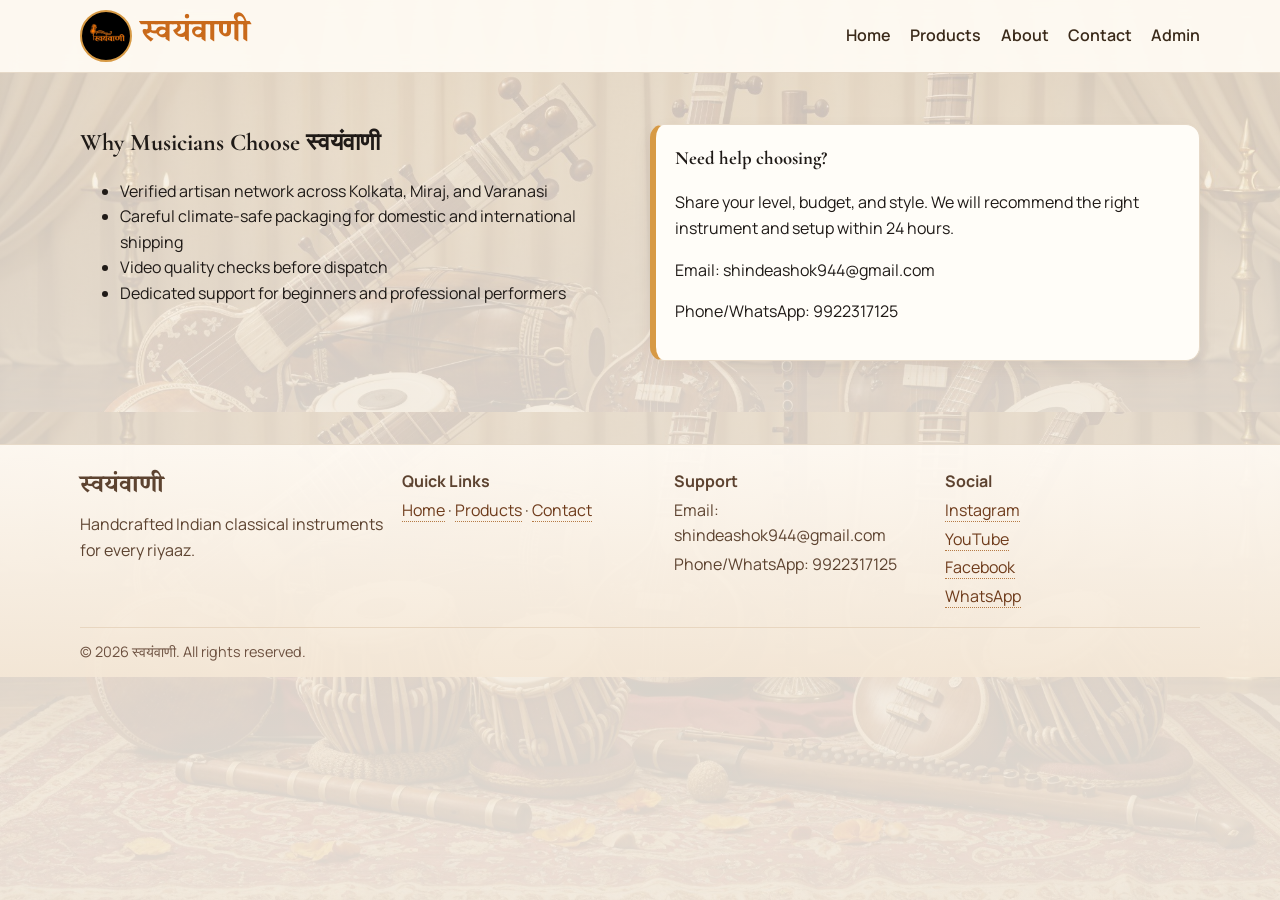
==== about.html @ a97df18e "feat: finalize swayamvani storefront, admin media, and product gallery" ====
<!DOCTYPE html>
<html lang="en">
  <head>
    <meta charset="UTF-8" />
    <meta name="viewport" content="width=device-width, initial-scale=1.0" />
    <title>About | स्वयंवाणी Instruments</title>
    <link rel="stylesheet" href="styles.css" />
  </head>
  <body>
    <header class="site-header">
      <div class="container nav-wrap">
        <a href="/" class="brand" aria-label="स्वयंवाणी Home">
          <img src="logo.jpeg" alt="स्वयंवाणी logo" class="brand-logo" onerror="this.style.display='none'" />
          <span class="brand-text">स्वयंवाणी</span>
        </a>
        <nav class="main-nav" aria-label="Main navigation">
          <a href="/">Home</a>
          <a href="/#products">Products</a>
          <a href="/about.html">About</a>
          <a href="/#contact">Contact</a>
          <a href="/admin">Admin</a>
        </nav>
      </div>
    </header>

    <main>
      <section class="about-section">
        <div class="container about-grid">
          <div>
            <h1>Why Musicians Choose स्वयंवाणी</h1>
            <ul>
              <li>Verified artisan network across Kolkata, Miraj, and Varanasi</li>
              <li>Careful climate-safe packaging for domestic and international shipping</li>
              <li>Video quality checks before dispatch</li>
              <li>Dedicated support for beginners and professional performers</li>
            </ul>
          </div>
          <div class="about-note">
            <h3>Need help choosing?</h3>
            <p>Share your level, budget, and style. We will recommend the right instrument and setup within 24 hours.</p>
            <p>Email: shindeashok944@gmail.com</p>
            <p>Phone/WhatsApp: 9922317125</p>
          </div>
        </div>
      </section>
    </main>

    <footer class="site-footer">
      <div class="container footer-grid">
        <div>
          <p class="footer-brand">स्वयंवाणी</p>
          <p class="footer-copy">Handcrafted Indian classical instruments for every riyaaz.</p>
        </div>
        <div>
          <p class="footer-title">Quick Links</p>
          <p><a href="/">Home</a> · <a href="/#products">Products</a> · <a href="/#contact">Contact</a></p>
        </div>
        <div>
          <p class="footer-title">Support</p>
          <p>Email: shindeashok944@gmail.com</p>
          <p>Phone/WhatsApp: 9922317125</p>
        </div>
        <div>
          <p class="footer-title">Social</p>
          <p><a href="https://instagram.com/swayamvani_instruments" target="_blank" rel="noopener noreferrer">Instagram</a></p>
          <p><a href="https://youtube.com/@swayamvani" target="_blank" rel="noopener noreferrer">YouTube</a></p>
          <p><a href="https://facebook.com/swayamvani" target="_blank" rel="noopener noreferrer">Facebook</a></p>
          <p><a href="https://wa.me/919922317125" target="_blank" rel="noopener noreferrer">WhatsApp</a></p>
        </div>
      </div>
      <div class="container footer-bottom">© 2026 स्वयंवाणी. All rights reserved.</div>
    </footer>
  </body>
</html>
---- styles.css ----
@import url("https://fonts.googleapis.com/css2?family=Manrope:wght@400;600;700&family=Cormorant+Garamond:wght@500;700&family=Noto+Serif+Devanagari:wght@600;700&display=swap");

:root {
  --bg: #f7f1e8;
  --surface: #fffdf8;
  --text: #1f1a17;
  --accent: #c96a1b;
  --accent-dark: #8a4410;
  --gold: #d79a45;
  --line: #e6d9c8;
}

* {
  box-sizing: border-box;
}

body {
  margin: 0;
  font-family: "Manrope", sans-serif;
  line-height: 1.6;
  background:
    linear-gradient(rgba(247, 241, 232, 0.78), rgba(247, 241, 232, 0.9)),
    url("Indian_instrument.jpeg"),
    radial-gradient(circle at 85% 20%, rgba(201, 106, 27, 0.14) 0%, transparent 32%),
    radial-gradient(circle at 10% 75%, rgba(215, 154, 69, 0.12) 0%, transparent 27%),
    var(--bg);
  background-size: cover, cover, auto, auto, auto;
  background-position: center, center, center, center, center;
  background-attachment: fixed;
  color: var(--text);
}

h1,
h2,
h3 {
  font-family: "Cormorant Garamond", serif;
  margin: 0;
}

.container {
  width: min(1120px, 92%);
  margin: 0 auto;
}

.site-header {
  position: sticky;
  top: 0;
  z-index: 30;
  border-bottom: 1px solid var(--line);
  background: rgba(255, 251, 244, 0.94);
  backdrop-filter: blur(8px);
}

.nav-wrap {
  display: flex;
  align-items: center;
  justify-content: space-between;
  min-height: 72px;
}

.brand {
  display: inline-flex;
  align-items: center;
  gap: 0.55rem;
  text-decoration: none;
  color: var(--accent);
}

.brand-logo {
  width: 52px;
  height: 52px;
  object-fit: cover;
  border-radius: 50%;
  border: 2px solid var(--gold);
  background: #000;
  padding: 4px;
}

.brand-text {
  font-family: "Noto Serif Devanagari", "Tiro Devanagari Hindi", serif;
  font-size: 2rem;
  font-weight: 700;
  line-height: 1;
}

.main-nav {
  display: flex;
  gap: 1.2rem;
}

.main-nav a {
  text-decoration: none;
  color: #3a2a1a;
  font-weight: 600;
  transition: color 0.2s ease;
}

.main-nav a:hover {
  color: var(--accent-dark);
}

.header-actions {
  display: flex;
  align-items: center;
  gap: 0.55rem;
}

.lang-switcher {
  border: 1px solid var(--line);
  border-radius: 999px;
  background: #fff7ee;
  color: #3a2a1a;
  padding: 0.5rem 0.8rem;
  font: inherit;
}

.sr-only {
  position: absolute;
  width: 1px;
  height: 1px;
  padding: 0;
  margin: -1px;
  overflow: hidden;
  clip: rect(0, 0, 0, 0);
  white-space: nowrap;
  border: 0;
}

.cart-btn,
.auth-btn,
.cta,
.filter-btn,
.inquiry-form button,
#checkoutBtn,
.close-cart-btn {
  border: none;
  border-radius: 999px;
  font-weight: 700;
  cursor: pointer;
  transition: transform 0.2s ease, background 0.2s ease;
}

.cart-btn,
.auth-btn,
#checkoutBtn,
.inquiry-form button {
  background: var(--accent);
  color: white;
  padding: 0.6rem 1rem;
}

.close-cart-btn {
  background: #f3e8da;
  color: #3f2a1c;
  padding: 0.6rem 1rem;
  border: 1px solid var(--line);
}

.cart-btn span {
  display: inline-block;
  min-width: 1.35rem;
  text-align: center;
  background: #fff2e2;
  color: #8a4410;
  border-radius: 999px;
  margin-left: 0.4rem;
  padding: 0.05rem 0.3rem;
}

.customer-greeting {
  font-size: 0.88rem;
  font-weight: 700;
  color: #5a3a21;
  max-width: 170px;
  white-space: nowrap;
  overflow: hidden;
  text-overflow: ellipsis;
}

.hero {
  padding: 4rem 0;
}

.hero-grid {
  display: grid;
  grid-template-columns: 1.2fr 0.8fr;
  gap: 1.5rem;
  align-items: stretch;
}

.eyebrow {
  letter-spacing: 0.09em;
  text-transform: uppercase;
  font-weight: 700;
  color: var(--accent);
  margin-bottom: 0.2rem;
}

.hero h1 {
  font-size: clamp(2rem, 4vw, 3.3rem);
  line-height: 1.05;
}

.hero p {
  max-width: 58ch;
  margin: 1rem 0 1.5rem;
}

.cta {
  display: inline-block;
  text-decoration: none;
  background: linear-gradient(130deg, var(--accent) 0%, var(--accent-dark) 100%);
  color: white;
  padding: 0.78rem 1.2rem;
}

.hero-card {
  background: linear-gradient(135deg, #fffaf2, #f6e6cf);
  border: 1px solid #e4cfb3;
  border-radius: 22px;
  padding: 1.5rem;
  display: flex;
  flex-direction: column;
  justify-content: center;
  box-shadow: 0 10px 25px rgba(68, 41, 20, 0.08);
}

.products-section,
.about-section,
.contact-section {
  padding: 3.2rem 0;
}

.section-head {
  display: flex;
  align-items: center;
  justify-content: space-between;
  gap: 1rem;
  flex-wrap: wrap;
}

.filters {
  display: flex;
  flex-wrap: wrap;
  gap: 0.5rem;
}

.filter-btn {
  background: var(--surface);
  border: 1px solid var(--line);
  color: #5d3c24;
  padding: 0.45rem 0.9rem;
}

.filter-btn.active,
.filter-btn:hover,
.auth-btn:hover,
.cart-btn:hover,
#checkoutBtn:hover,
.inquiry-form button:hover,
.cta:hover {
  transform: translateY(-1px);
  background: var(--accent-dark);
  color: white;
}

.customer-modal {
  position: fixed;
  inset: 0;
  display: none;
  align-items: center;
  justify-content: center;
  padding: 1rem;
  background: rgba(23, 15, 9, 0.52);
  z-index: 80;
}

.customer-modal.open {
  display: flex;
}

.customer-modal-card {
  width: min(760px, 100%);
  background: #fffaf3;
  border: 1px solid var(--line);
  border-radius: 16px;
  padding: 1rem;
}

.customer-modal-head {
  display: flex;
  align-items: center;
  justify-content: space-between;
  gap: 1rem;
  margin-bottom: 0.4rem;
}

.customer-modal-head h3 {
  font-size: 1.6rem;
}

.customer-auth-grid {
  display: grid;
  grid-template-columns: 1fr 1fr;
  gap: 0.8rem;
}

.customer-form h4 {
  margin: 0;
}

.product-grid {
  margin-top: 1.4rem;
  display: grid;
  grid-template-columns: repeat(auto-fit, minmax(220px, 1fr));
  gap: 1rem;
}

.product-card {
  background: var(--surface);
  border: 1px solid var(--line);
  border-radius: 18px;
  padding: 1rem;
  display: flex;
  flex-direction: column;
  gap: 0.7rem;
  box-shadow: 0 8px 20px rgba(68, 41, 20, 0.06);
}

.product-image {
  width: 100%;
  height: 160px;
  object-fit: cover;
  border-radius: 12px;
  border: 1px solid #d8c4a1;
}

.product-card h3 {
  font-size: 1.5rem;
}

.product-meta {
  color: #7f6248;
  font-size: 0.95rem;
}

.product-bottom {
  margin-top: auto;
  display: flex;
  align-items: center;
  justify-content: space-between;
  gap: 0.6rem;
}

.price {
  font-weight: 700;
  color: var(--accent);
}

.product-card button {
  border: none;
  border-radius: 999px;
  background: var(--gold);
  color: #2f1e11;
  padding: 0.45rem 0.85rem;
  cursor: pointer;
  font-weight: 700;
}

.about-grid,
.contact-grid {
  display: grid;
  grid-template-columns: 1fr 1fr;
  gap: 1.2rem;
}

.videos-section {
  padding: 3.2rem 0;
}

.videos-intro {
  margin: 0.6rem 0 1rem;
  color: #6d5140;
}

.video-form {
  display: grid;
  grid-template-columns: 1fr 1fr auto;
  gap: 0.7rem;
  background: var(--surface);
  border: 1px solid var(--line);
  border-radius: 12px;
  padding: 0.75rem;
  margin-bottom: 0.7rem;
}

.video-form label {
  display: flex;
  flex-direction: column;
  gap: 0.25rem;
  font-weight: 600;
}

.video-form input {
  border: 1px solid #d8c2a6;
  background: #fff9f1;
  color: #2a1e16;
  border-radius: 10px;
  padding: 0.55rem;
  font: inherit;
}

.video-form button {
  align-self: end;
  border: none;
  border-radius: 999px;
  background: var(--accent);
  color: white;
  padding: 0.6rem 1rem;
  font-weight: 700;
  cursor: pointer;
}

.video-grid {
  display: grid;
  grid-template-columns: repeat(3, minmax(0, 1fr));
  gap: 1rem;
}

.video-card {
  background: var(--surface);
  border: 1px solid var(--line);
  border-radius: 14px;
  padding: 0.7rem;
  box-shadow: 0 8px 20px rgba(68, 41, 20, 0.06);
}

.video-card video {
  width: 100%;
  aspect-ratio: 16 / 9;
  border-radius: 10px;
  background: #20170f;
  display: block;
}

.video-card p {
  margin: 0.6rem 0 0.2rem;
  font-weight: 700;
  color: #5f3313;
}

.product-modal {
  position: fixed;
  inset: 0;
  display: none;
  align-items: center;
  justify-content: center;
  padding: 1rem;
  background: rgba(23, 15, 9, 0.55);
  z-index: 90;
}

.product-modal.open {
  display: flex;
}

.product-modal-card {
  width: min(860px, 100%);
  max-height: 86vh;
  background: #fffaf3;
  border: 1px solid var(--line);
  border-radius: 16px;
  padding: 1rem;
  display: flex;
  flex-direction: column;
}

.product-modal-head {
  display: flex;
  align-items: center;
  justify-content: space-between;
  gap: 0.8rem;
}

.product-modal-head h3 {
  font-size: 1.6rem;
}

.product-modal-meta {
  margin: 0.3rem 0 0.8rem;
  color: #6d5140;
  font-weight: 600;
}

.product-media-list {
  overflow-y: auto;
  border: 1px solid var(--line);
  border-radius: 12px;
  padding: 0.6rem;
  background: #fffdf9;
  display: flex;
  flex-direction: column;
  gap: 0.7rem;
}

.product-media-list img,
.product-media-list video {
  width: 100%;
  border-radius: 10px;
  border: 1px solid #dac4a8;
  background: #20170f;
}

.product-modal-actions {
  margin-top: 0.8rem;
  display: flex;
  justify-content: flex-end;
}

.product-modal-actions button {
  border: none;
  border-radius: 999px;
  background: var(--accent);
  color: #fff;
  padding: 0.6rem 1rem;
  font-weight: 700;
  cursor: pointer;
}

.video-card-head {
  display: flex;
  justify-content: space-between;
  align-items: center;
  gap: 0.5rem;
}

.video-delete {
  border: 1px solid #cfb18e;
  background: #f9ead8;
  color: #6a3412;
  border-radius: 999px;
  padding: 0.3rem 0.7rem;
  font-weight: 700;
  cursor: pointer;
}

.about-section {
  position: relative;
  overflow: hidden;
  background: url("Indian_instrument.jpeg") center/cover no-repeat;
}

.about-section::before {
  content: "";
  position: absolute;
  inset: 0;
  background: linear-gradient(rgba(247, 241, 232, 0.8), rgba(247, 241, 232, 0.86));
}

.about-section .container {
  position: relative;
  z-index: 1;
}

.about-note {
  border: 1px solid var(--line);
  border-left: 6px solid var(--gold);
  background: var(--surface);
  padding: 1.2rem;
  border-radius: 14px;
  box-shadow: 0 8px 20px rgba(68, 41, 20, 0.06);
}

.inquiry-form {
  background: var(--surface);
  border: 1px solid var(--line);
  border-radius: 14px;
  padding: 1rem;
  display: flex;
  flex-direction: column;
  gap: 0.8rem;
  box-shadow: 0 8px 20px rgba(68, 41, 20, 0.06);
}

.inquiry-form label {
  display: flex;
  flex-direction: column;
  gap: 0.3rem;
  font-weight: 600;
}

.inquiry-form input,
.inquiry-form textarea {
  border: 1px solid #d8c2a6;
  background: #fff9f1;
  color: #2a1e16;
  border-radius: 10px;
  padding: 0.6rem;
  font: inherit;
}

.password-field {
  position: relative;
  display: block;
}

.password-field input {
  width: 100%;
  padding-right: 2.6rem;
}

.inquiry-form .password-toggle {
  position: absolute;
  right: 0.45rem;
  top: 50%;
  transform: translateY(-50%);
  border: 0;
  background: transparent;
  color: #7b522f;
  width: 1.8rem;
  height: 1.8rem;
  padding: 0;
  margin: 0;
  display: inline-flex;
  align-items: center;
  justify-content: center;
  cursor: pointer;
  border-radius: 999px;
  z-index: 2;
}

.inquiry-form .password-toggle:hover {
  background: rgba(201, 106, 27, 0.08);
  color: #8a4410;
  transform: translateY(-50%);
}

.password-eye {
  width: 1.2rem;
  height: 1.2rem;
  pointer-events: none;
}

.password-eye-slash {
  display: none;
}

.inquiry-form .password-toggle.is-visible .password-eye-slash {
  display: block;
}

.form-status {
  min-height: 1.1rem;
}

.cart-panel {
  position: fixed;
  right: -380px;
  top: 0;
  height: 100%;
  width: min(360px, 92%);
  background: #fffaf3;
  border-left: 1px solid var(--line);
  box-shadow: -12px 0 30px rgba(0, 0, 0, 0.15);
  display: flex;
  flex-direction: column;
  transition: right 0.25s ease;
  z-index: 50;
}

.cart-panel.open {
  right: 0;
}

.cart-header,
.cart-footer {
  padding: 1rem;
  border-bottom: 1px solid var(--line);
}

.cart-header {
  display: flex;
  align-items: center;
  justify-content: space-between;
  position: relative;
  padding-right: 3.2rem;
}

.cart-header button {
  border: none;
  background: transparent;
  font-size: 1.5rem;
  cursor: pointer;
}

.close-cart-icon {
  position: absolute;
  right: 0.9rem;
  top: 0.75rem;
  width: 2rem;
  height: 2rem;
  border-radius: 999px;
  border: 1px solid var(--line);
  background: #f3e7d9;
  color: #734523;
  display: inline-flex;
  align-items: center;
  justify-content: center;
  line-height: 1;
}

.cart-items {
  flex: 1;
  overflow: auto;
  padding: 1rem;
  display: flex;
  flex-direction: column;
  gap: 0.7rem;
}

.cart-item {
  border: 1px solid var(--line);
  border-radius: 10px;
  padding: 0.6rem;
  background: #fffdf9;
}

.cart-actions {
  display: flex;
  gap: 0.6rem;
  flex-wrap: wrap;
}

.site-footer {
  margin-top: 2rem;
  border-top: 1px solid var(--line);
  background: linear-gradient(180deg, rgba(255, 250, 243, 0.92), rgba(244, 231, 214, 0.92));
  padding: 1.3rem 0 0.9rem;
}

.footer-grid {
  display: grid;
  grid-template-columns: 1.2fr 1fr 1fr 1fr;
  gap: 1rem;
}

.footer-brand {
  margin: 0 0 0.35rem;
  font-family: "Noto Serif Devanagari", "Tiro Devanagari Hindi", serif;
  font-size: 1.55rem;
  color: var(--accent-dark);
  font-weight: 700;
}

.footer-title {
  margin: 0 0 0.35rem;
  font-weight: 700;
  color: #5f3313;
}

.footer-copy,
.site-footer p {
  margin: 0.2rem 0;
  color: #5d4330;
}

.site-footer a {
  color: #6e3b1b;
  text-decoration: none;
  border-bottom: 1px dotted #b57a44;
}

.site-footer a:hover {
  color: #8a4410;
}

.footer-bottom {
  margin-top: 0.85rem;
  padding-top: 0.75rem;
  border-top: 1px solid #e8d6c0;
  color: #6d5140;
  font-size: 0.9rem;
}

@media (max-width: 860px) {
  .hero-grid,
  .about-grid,
  .contact-grid,
  .customer-auth-grid,
  .video-form,
  .video-grid {
    grid-template-columns: 1fr;
  }

  .main-nav {
    display: none;
  }

  .customer-greeting {
    display: none;
  }

  .footer-grid {
    grid-template-columns: 1fr;
  }
}
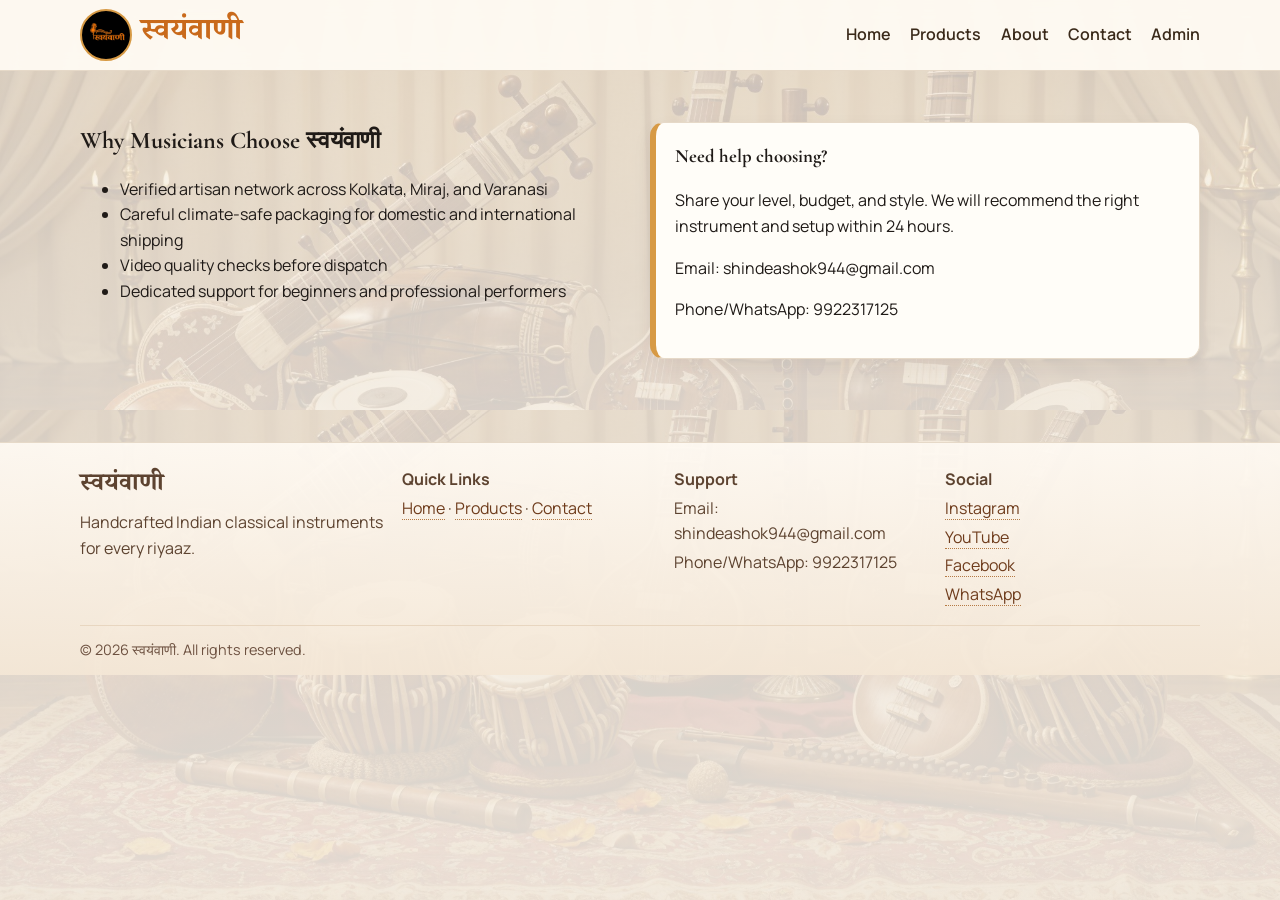
==== commit d2f30780: "issue related to cart resolved" ====
--- a/about.html
+++ b/about.html
@@ -4,7 +4,7 @@
     <meta charset="UTF-8" />
     <meta name="viewport" content="width=device-width, initial-scale=1.0" />
     <title>About | स्वयंवाणी Instruments</title>
-    <link rel="stylesheet" href="styles.css" />
+    <link rel="stylesheet" href="styles.css?v=20260320cart1" />
   </head>
   <body>
     <header class="site-header">
--- a/styles.css
+++ b/styles.css
@@ -8,16 +8,29 @@
   --accent-dark: #8a4410;
   --gold: #d79a45;
   --line: #e6d9c8;
-}
-
-* {
+  --success: #1d6d32;
+}
+
+*,
+*::before,
+*::after {
   box-sizing: border-box;
+}
+
+img {
+  max-width: 100%;
+  height: auto;
+}
+
+html {
+  font-size: 16px;
 }
 
 body {
   margin: 0;
   font-family: "Manrope", sans-serif;
   line-height: 1.6;
+  -webkit-text-size-adjust: 100%;
   background:
     linear-gradient(rgba(247, 241, 232, 0.78), rgba(247, 241, 232, 0.9)),
     url("Indian_instrument.jpeg"),
@@ -55,7 +68,8 @@
   display: flex;
   align-items: center;
   justify-content: space-between;
-  min-height: 72px;
+  min-height: 70px;
+  gap: 0.65rem;
 }
 
 .brand {
@@ -78,7 +92,7 @@
 
 .brand-text {
   font-family: "Noto Serif Devanagari", "Tiro Devanagari Hindi", serif;
-  font-size: 2rem;
+  font-size: 1.9rem;
   font-weight: 700;
   line-height: 1;
 }
@@ -95,6 +109,10 @@
   transition: color 0.2s ease;
 }
 
+.main-nav a[data-i18n="navAdmin"] {
+  display: none !important;
+}
+
 .main-nav a:hover {
   color: var(--accent-dark);
 }
@@ -102,16 +120,168 @@
 .header-actions {
   display: flex;
   align-items: center;
-  gap: 0.55rem;
+  gap: 0.35rem;
+  flex-wrap: wrap;
+  justify-content: flex-end;
+  min-width: 0;
+}
+
+.admin-header-actions {
+  display: none;
+  align-items: center;
+  gap: 0.5rem;
+}
+
+.admin-header-actions.is-visible {
+  display: flex;
+}
+
+.auth-group {
+  display: inline-flex;
+  align-items: center;
+  gap: 0.28rem;
+  min-width: 0;
 }
 
 .lang-switcher {
+  border: none;
+  border-radius: 999px;
+  background: var(--accent);
+  color: #fff;
+  padding: 0.45rem 0.95rem;
+  height: 2.2rem;
+  font-family: "Manrope", sans-serif;
+  font-size: 0.93rem;
+  font-weight: 700;
+  text-align: left;
+  min-width: 0;
+  line-height: 1.2;
+  cursor: pointer;
+  appearance: none;
+  transition: transform 0.2s ease, background 0.2s ease;
+}
+
+.header-actions .auth-btn,
+.header-actions .orders-btn,
+.header-actions .cart-btn {
+  padding: 0.48rem 0.88rem;
+  min-height: 2.15rem;
+}
+
+.orders-btn {
+  font-size: 0.92rem;
+  font-weight: 700;
+}
+
+.cart-btn {
+  display: inline-flex;
+  align-items: center;
+  gap: 0.35rem;
+  font-size: 0.95rem;
+}
+
+.cart-btn #cartCount {
+  min-width: 1.6rem;
+  min-height: 1.6rem;
+  display: inline-flex;
+  align-items: center;
+  justify-content: center;
+  border-radius: 999px;
+  background: #fff7ec;
+  color: #5a2d0f;
+  font-weight: 800;
+  padding: 0 0.3rem;
+}
+
+.customer-greeting {
+  max-width: 90px;
+  overflow: hidden;
+  text-overflow: ellipsis;
+  white-space: nowrap;
+  font-weight: 700;
+  color: #3a2a1a;
+  display: inline-block;
+  font-size: 0.95rem;
+  line-height: 1.2;
+  flex-shrink: 1;
+}
+
+.profile-icon {
+  width: 2.25rem;
+  min-width: 2.25rem;
+  height: 2.25rem;
   border: 1px solid var(--line);
   border-radius: 999px;
-  background: #fff7ee;
+  background: var(--surface);
   color: #3a2a1a;
-  padding: 0.5rem 0.8rem;
-  font: inherit;
+  display: inline-flex;
+  align-items: center;
+  justify-content: center;
+  cursor: pointer;
+  transition: transform 0.2s ease, background 0.2s ease;
+}
+
+.profile-icon svg {
+  width: 1.1rem;
+  height: 1.1rem;
+  stroke: currentColor;
+  fill: none;
+}
+
+.profile-icon[aria-expanded="true"] {
+  background: #fff6ea;
+  border-color: var(--accent);
+}
+
+.profile-menu {
+  position: relative;
+  display: inline-flex;
+}
+
+.profile-dropdown {
+  position: absolute;
+  top: calc(100% + 6px);
+  right: 0;
+  min-width: 160px;
+  background: #fffaf3;
+  border: 1px solid #e6d3bf;
+  border-radius: 12px;
+  box-shadow: 0 10px 32px rgba(52, 26, 12, 0.16);
+  padding: 0.4rem;
+  display: none;
+  flex-direction: column;
+  gap: 0.25rem;
+  z-index: 50;
+}
+
+.profile-dropdown button {
+  border: none;
+  background: #fff;
+  border-radius: 10px;
+  padding: 0.55rem 0.75rem;
+  text-align: left;
+  font-weight: 700;
+  color: #3a2a1a;
+  cursor: pointer;
+  transition: background 0.15s ease, color 0.15s ease;
+}
+
+.profile-dropdown button:hover {
+  background: #fff1dc;
+  color: var(--accent-dark);
+}
+
+.profile-menu.open .profile-dropdown {
+  display: flex;
+}
+
+.lang-switcher:focus-visible {
+  outline: 2px solid rgba(201, 106, 27, 0.35);
+  outline-offset: 2px;
+}
+
+.logout-hidden {
+  display: none !important;
 }
 
 .sr-only {
@@ -127,33 +297,77 @@
 }
 
 .cart-btn,
+.orders-btn,
 .auth-btn,
 .cta,
 .filter-btn,
+.cart-item button,
 .inquiry-form button,
 #checkoutBtn,
-.close-cart-btn {
+.close-cart-btn,
+.product-card button,
+.product-modal-actions button,
+.video-form button,
+.video-delete {
   border: none;
   border-radius: 999px;
-  font-weight: 700;
+  background: var(--accent);
+  color: #fff;
+  font-family: "Manrope", sans-serif;
+  font-size: 1rem;
+  font-weight: 700;
+  padding: 0.68rem 1.1rem;
   cursor: pointer;
-  transition: transform 0.2s ease, background 0.2s ease;
-}
-
-.cart-btn,
-.auth-btn,
-#checkoutBtn,
-.inquiry-form button {
-  background: var(--accent);
-  color: white;
-  padding: 0.6rem 1rem;
-}
-
-.close-cart-btn {
-  background: #f3e8da;
-  color: #3f2a1c;
-  padding: 0.6rem 1rem;
-  border: 1px solid var(--line);
+  transition: background 0.2s ease, box-shadow 0.2s ease;
+}
+
+.product-card button,
+.product-modal-actions button,
+#productModalAddToCart {
+  font-size: 1.02rem;
+  padding: 0.78rem 1.25rem;
+  min-width: 0;
+  line-height: 1.2;
+  letter-spacing: 0.01em;
+  background: #c96a1b;
+  border: 1px solid #c96a1b;
+  box-shadow: 0 6px 14px rgba(201, 106, 27, 0.3);
+  display: inline-flex;
+  align-items: center;
+  justify-content: center;
+}
+
+.cart-item button {
+  font-size: 0.9rem;
+  padding: 0.5rem 0.85rem;
+  min-width: auto;
+  box-shadow: none;
+}
+
+.filter-btn {
+  padding: 0.45rem 0.9rem;
+}
+
+.product-card button:hover,
+.product-modal-actions button:hover,
+#productModalAddToCart:hover {
+  background: #b35d17;
+  border-color: #b35d17;
+  box-shadow: 0 6px 14px rgba(179, 93, 23, 0.3);
+}
+
+.product-card button:active,
+.product-modal-actions button:active,
+#productModalAddToCart:active {
+  background: #9d5314;
+  border-color: #9d5314;
+  box-shadow: 0 4px 10px rgba(157, 83, 20, 0.28);
+}
+
+.product-savings-line {
+  font-weight: 700;
+  color: var(--accent-dark);
+  margin: 0.2rem 0 0.35rem;
 }
 
 .cart-btn span {
@@ -197,7 +411,7 @@
 }
 
 .hero h1 {
-  font-size: clamp(2rem, 4vw, 3.3rem);
+  font-size: 2.6rem;
   line-height: 1.05;
 }
 
@@ -225,6 +439,112 @@
   box-shadow: 0 10px 25px rgba(68, 41, 20, 0.08);
 }
 
+.customer-profile {
+  padding: 3rem 0 1rem;
+}
+
+.profile-card {
+  border-radius: 18px;
+  border: 1px solid var(--line);
+  background: #fffdf9;
+  box-shadow: 0 18px 35px rgba(68, 41, 20, 0.09);
+  padding: 1.5rem;
+  display: flex;
+  gap: 1.5rem;
+  align-items: center;
+  justify-content: space-between;
+  flex-wrap: wrap;
+}
+
+.profile-text h2 {
+  margin: 0;
+  font-size: 1.8rem;
+}
+
+.profile-text p {
+  margin: 0.35rem 0 0;
+  color: #6d5140;
+}
+
+.profile-details {
+  text-align: right;
+}
+
+.profile-name {
+  margin: 0;
+  font-size: 1.2rem;
+  font-weight: 700;
+}
+
+.profile-email,
+.profile-since {
+  margin: 0;
+  color: #5a3a21;
+  font-size: 0.95rem;
+}
+
+.profile-details p {
+  margin: 0;
+}
+
+.offers-section {
+  padding: 3rem 0;
+  background: linear-gradient(180deg, rgba(255, 250, 243, 0.9), rgba(255, 250, 243, 0.6));
+}
+
+.offers-section .section-head {
+  flex-direction: column;
+  align-items: flex-start;
+  gap: 0.4rem;
+}
+
+.offers-section .section-head p {
+  margin: 0;
+  max-width: 640px;
+  color: #5f3313;
+}
+
+.offer-grid {
+  margin-top: 1.5rem;
+  display: grid !important;
+  grid-template-columns: repeat(auto-fit, minmax(240px, 1fr));
+  gap: 1rem;
+}
+
+.offer-card {
+  display: flex;
+  gap: 0.9rem;
+  padding: 1.2rem;
+  border-radius: 16px;
+  border: 1px solid var(--line);
+  background: #fffdf8;
+  box-shadow: 0 8px 20px rgba(68, 41, 20, 0.06);
+}
+
+.offer-icon {
+  width: 48px;
+  height: 48px;
+  border-radius: 16px;
+  background: var(--accent);
+  color: #fff;
+  font-weight: 700;
+  display: inline-flex;
+  align-items: center;
+  justify-content: center;
+  font-size: 1rem;
+}
+
+.offer-card h3 {
+  margin: 0;
+  font-size: 1rem;
+}
+
+.offer-card p {
+  margin: 0.35rem 0 0;
+  color: #5f3313;
+  font-size: 0.95rem;
+}
+
 .products-section,
 .about-section,
 .contact-section {
@@ -245,19 +565,19 @@
   gap: 0.5rem;
 }
 
-.filter-btn {
-  background: var(--surface);
-  border: 1px solid var(--line);
-  color: #5d3c24;
-  padding: 0.45rem 0.9rem;
-}
-
 .filter-btn.active,
 .filter-btn:hover,
+.lang-switcher:hover,
+.orders-btn:hover,
 .auth-btn:hover,
 .cart-btn:hover,
 #checkoutBtn:hover,
 .inquiry-form button:hover,
+.close-cart-btn:hover,
+.product-card button:hover,
+.product-modal-actions button:hover,
+.video-form button:hover,
+.video-delete:hover,
 .cta:hover {
   transform: translateY(-1px);
   background: var(--accent-dark);
@@ -280,11 +600,16 @@
 }
 
 .customer-modal-card {
-  width: min(760px, 100%);
-  background: #fffaf3;
-  border: 1px solid var(--line);
-  border-radius: 16px;
-  padding: 1rem;
+  width: min(640px, 96%);
+  background: linear-gradient(135deg, #fffaf3 0%, #fff5e3 50%, #fffaf8 100%);
+  border: 1px solid rgba(140, 96, 52, 0.18);
+  border-radius: 18px;
+  padding: 1.25rem;
+  box-shadow: 0 18px 50px rgba(52, 26, 12, 0.18);
+  margin: 0 auto;
+  display: flex;
+  flex-direction: column;
+  gap: 0.6rem;
 }
 
 .customer-modal-head {
@@ -298,21 +623,260 @@
 .customer-modal-head h3 {
   font-size: 1.6rem;
 }
+.customer-layout {
+  display: flex;
+  flex-direction: column;
+  gap: 1rem;
+  align-items: stretch;
+  margin-top: 0.5rem;
+}
+
+.customer-modal-card .customer-form {
+  width: 100%;
+}
+
+.hidden {
+  display: none !important;
+}
+
+.text-link {
+  display: inline-block;
+  color: var(--accent);
+  font-weight: 800;
+  text-decoration: underline;
+  text-underline-offset: 3px;
+  cursor: pointer;
+  background: none;
+  border: none;
+  padding: 0.45rem 0;
+}
+
+.text-link:hover {
+  color: var(--accent-dark);
+}
+
+.register-wrap {
+  width: 100%;
+}
+
+.customer-hero {
+  display: none !important;
+}
+
+.mobile-hidden {
+  display: none !important;
+}
+
+.customer-hero {
+  position: relative;
+  padding: 1rem;
+  border-radius: 14px;
+  background: radial-gradient(circle at 20% 20%, rgba(227, 176, 118, 0.18), transparent 45%),
+    radial-gradient(circle at 80% 0%, rgba(140, 96, 52, 0.2), transparent 35%),
+    linear-gradient(145deg, #2f170a, #4a2711 55%, #2f170a);
+  color: #fff7eb;
+  overflow: hidden;
+  border: 1px solid rgba(255, 255, 255, 0.1);
+  box-shadow: inset 0 0 0 1px rgba(255, 255, 255, 0.03);
+}
+
+.customer-pill {
+  display: inline-flex;
+  align-items: center;
+  gap: 0.4rem;
+  padding: 0.25rem 0.7rem;
+  border-radius: 999px;
+  background: rgba(255, 255, 255, 0.12);
+  border: 1px solid rgba(255, 255, 255, 0.2);
+  font-size: 0.85rem;
+  letter-spacing: 0.01em;
+}
+
+.customer-hero-title {
+  margin: 0.5rem 0 0.7rem;
+  font-size: 1.35rem;
+  line-height: 1.35;
+}
+
+.customer-perks {
+  list-style: none;
+  padding: 0;
+  margin: 0;
+  display: flex;
+  flex-direction: column;
+  gap: 0.4rem;
+}
+
+.customer-perks li {
+  position: relative;
+  padding-left: 1.5rem;
+  line-height: 1.4;
+}
+
+.customer-perks li::before {
+  content: "";
+  position: absolute;
+  left: 0.35rem;
+  top: 0.55rem;
+  width: 0.4rem;
+  height: 0.4rem;
+  border-radius: 50%;
+  background: #f6d59f;
+  box-shadow: 0 0 0 5px rgba(246, 213, 159, 0.15);
+}
+
+.customer-stats {
+  display: grid;
+  grid-template-columns: repeat(auto-fit, minmax(120px, 1fr));
+  gap: 0.45rem;
+  margin: 0.8rem 0 0.5rem;
+}
+
+.stat-card {
+  background: rgba(255, 255, 255, 0.12);
+  border: 1px solid rgba(255, 255, 255, 0.18);
+  border-radius: 12px;
+  padding: 0.55rem 0.6rem;
+}
+
+.stat-value {
+  display: block;
+  font-weight: 700;
+  font-size: 1.1rem;
+}
+
+.stat-label {
+  font-size: 0.85rem;
+  color: rgba(255, 247, 235, 0.8);
+}
+
+.customer-quote {
+  margin: 0.2rem 0 0;
+  font-size: 0.95rem;
+  color: rgba(255, 247, 235, 0.9);
+  font-style: italic;
+}
 
 .customer-auth-grid {
+  grid-template-columns: 1fr 1fr;
+  gap: 0.9rem;
+}
+
+.customer-form {
+  background: #fff;
+  border: 1px solid #ecd9c4;
+  border-radius: 12px;
+  padding: 0.9rem;
+  box-shadow: 0 10px 28px rgba(52, 26, 12, 0.08);
+}
+
+.customer-form h4 {
+  margin: 0 0 0.35rem;
+}
+
+.form-footnote {
+  margin: 0.35rem 0 0;
+  color: #7f6248;
+  font-size: 0.88rem;
+}
+
+.orders-modal {
+  position: fixed;
+  inset: 0;
+  display: none;
+  align-items: center;
+  justify-content: center;
+  padding: 1rem;
+  background: rgba(23, 15, 9, 0.52);
+  z-index: 85;
+}
+
+.orders-modal.open {
+  display: flex;
+}
+
+.orders-modal-card {
+  width: min(820px, 100%);
+  background: #fffaf3;
+  border: 1px solid rgba(140, 96, 52, 0.18);
+  border-radius: 18px;
+  padding: 1.1rem;
+  box-shadow: 0 16px 40px rgba(52, 26, 12, 0.16);
+}
+
+.orders-head {
+  display: flex;
+  align-items: center;
+  justify-content: space-between;
+  gap: 1rem;
+  margin-bottom: 0.5rem;
+}
+
+.orders-head h3 {
+  margin: 0;
+}
+
+.orders-empty {
+  color: #7f6248;
+  margin: 0.3rem 0 0.5rem;
+}
+
+.orders-list {
   display: grid;
-  grid-template-columns: 1fr 1fr;
-  gap: 0.8rem;
-}
-
-.customer-form h4 {
+  gap: 0.75rem;
+}
+
+.order-card {
+  border: 1px solid #ecd9c4;
+  border-radius: 14px;
+  padding: 0.85rem;
+  background: #fff;
+  box-shadow: 0 10px 24px rgba(52, 26, 12, 0.08);
+}
+
+.order-card-head {
+  display: flex;
+  justify-content: space-between;
+  align-items: center;
+  gap: 0.6rem;
+}
+
+.order-id {
+  font-weight: 700;
   margin: 0;
+}
+
+.order-date {
+  margin: 0;
+  color: #7f6248;
+}
+
+.order-status {
+  padding: 0.25rem 0.7rem;
+  border-radius: 999px;
+  border: 1px solid #d9c7b4;
+  background: #fff6ea;
+  font-size: 0.9rem;
+}
+
+.order-items {
+  margin: 0.35rem 0;
+}
+
+.order-total {
+  margin: 0.1rem 0;
+  font-weight: 700;
+}
+
+.order-ref {
+  margin: 0;
+  color: #7f6248;
 }
 
 .product-grid {
   margin-top: 1.4rem;
   display: grid;
-  grid-template-columns: repeat(auto-fit, minmax(220px, 1fr));
+  grid-template-columns: repeat(auto-fit, minmax(260px, 1fr));
   gap: 1rem;
 }
 
@@ -323,8 +887,9 @@
   padding: 1rem;
   display: flex;
   flex-direction: column;
-  gap: 0.7rem;
+  gap: 0.35rem;
   box-shadow: 0 8px 20px rgba(68, 41, 20, 0.06);
+  min-width: 0;
 }
 
 .product-image {
@@ -336,7 +901,14 @@
 }
 
 .product-card h3 {
-  font-size: 1.5rem;
+  font-size: 1.2rem;
+  line-height: 1.3;
+  margin: 0.25rem 0 0;
+  overflow: hidden;
+  text-overflow: ellipsis;
+  white-space: nowrap;
+  width: 100%;
+  text-align: center;
 }
 
 .product-meta {
@@ -346,10 +918,35 @@
 
 .product-bottom {
   margin-top: auto;
-  display: flex;
-  align-items: center;
-  justify-content: space-between;
-  gap: 0.6rem;
+  display: grid;
+  grid-template-columns: 1fr;
+  gap: 0.75rem;
+}
+
+.price-stack {
+  display: flex;
+  flex-direction: column;
+  gap: 0.25rem;
+}
+
+.price-row,
+.price-subrow {
+  display: flex;
+  align-items: baseline;
+  gap: 0.35rem;
+}
+
+.price-label {
+  font-size: 0.78rem;
+  font-weight: 700;
+  letter-spacing: 0.18em;
+  text-transform: uppercase;
+  color: #7a6047;
+}
+
+  .price-label.muted {
+  letter-spacing: 0.08em;
+  text-transform: none;
 }
 
 .price {
@@ -357,14 +954,27 @@
   color: var(--accent);
 }
 
-.product-card button {
-  border: none;
-  border-radius: 999px;
-  background: var(--gold);
-  color: #2f1e11;
-  padding: 0.45rem 0.85rem;
-  cursor: pointer;
-  font-weight: 700;
+.price.deal {
+  color: var(--success);
+}
+
+.price-original {
+  color: #6d4c2d;
+  text-decoration: line-through;
+  text-decoration-style: dashed;
+  text-decoration-color: var(--accent);
+  text-decoration-thickness: 1.6px;
+}
+
+.price-pct {
+  color: var(--success);
+  font-weight: 700;
+}
+
+.price-savings {
+  font-size: 0.95rem;
+  color: var(--success);
+  font-weight: 600;
 }
 
 .about-grid,
@@ -412,13 +1022,6 @@
 
 .video-form button {
   align-self: end;
-  border: none;
-  border-radius: 999px;
-  background: var(--accent);
-  color: white;
-  padding: 0.6rem 1rem;
-  font-weight: 700;
-  cursor: pointer;
 }
 
 .video-grid {
@@ -511,22 +1114,92 @@
   background: #20170f;
 }
 
+.modal-product-grid {
+  display: grid;
+  grid-template-columns: minmax(260px, 1.1fr) minmax(260px, 0.9fr);
+  gap: 1rem;
+  align-items: start;
+}
+
+.modal-gallery {
+  display: grid;
+  gap: 0.6rem;
+}
+
+.modal-main img {
+  width: 100%;
+  border-radius: 12px;
+  border: 1px solid #e4d6c6;
+  background: #fff;
+}
+
+.modal-thumbs {
+  display: flex;
+  gap: 0.5rem;
+  overflow-x: auto;
+  padding-bottom: 0.25rem;
+}
+
+.modal-thumb {
+  border: 1px solid #e4d6c6;
+  border-radius: 10px;
+  padding: 0.15rem;
+  background: #fff;
+  cursor: pointer;
+  min-width: 64px;
+  min-height: 64px;
+  display: inline-flex;
+  align-items: center;
+  justify-content: center;
+}
+
+.modal-thumb.active {
+  border-color: var(--accent);
+  box-shadow: 0 0 0 2px rgba(201, 106, 27, 0.15);
+}
+
+.modal-thumb img {
+  width: 64px;
+  height: 64px;
+  object-fit: cover;
+  border-radius: 8px;
+}
+
+.modal-details {
+  display: grid;
+  gap: 0.5rem;
+}
+
+.modal-price {
+  margin: 0;
+  font-size: 1.4rem;
+  font-weight: 800;
+}
+
+.modal-savings {
+  margin: 0;
+  color: var(--success);
+  font-weight: 700;
+}
+
+.modal-category {
+  margin: 0;
+  color: #7f6248;
+  font-weight: 600;
+}
+
+.modal-desc {
+  margin: 0;
+  color: #5a3a21;
+  line-height: 1.5;
+}
+
 .product-modal-actions {
   margin-top: 0.8rem;
   display: flex;
   justify-content: flex-end;
 }
 
-.product-modal-actions button {
-  border: none;
-  border-radius: 999px;
-  background: var(--accent);
-  color: #fff;
-  padding: 0.6rem 1rem;
-  font-weight: 700;
-  cursor: pointer;
-}
-
 .video-card-head {
   display: flex;
   justify-content: space-between;
@@ -535,13 +1208,8 @@
 }
 
 .video-delete {
-  border: 1px solid #cfb18e;
-  background: #f9ead8;
-  color: #6a3412;
-  border-radius: 999px;
   padding: 0.3rem 0.7rem;
-  font-weight: 700;
-  cursor: pointer;
+  font-size: 0.86rem;
 }
 
 .about-section {
@@ -597,6 +1265,12 @@
   border-radius: 10px;
   padding: 0.6rem;
   font: inherit;
+}
+
+.inquiry-form input::placeholder,
+.inquiry-form textarea::placeholder {
+  color: #8b7058;
+  opacity: 1;
 }
 
 .password-field {
@@ -655,17 +1329,17 @@
 
 .cart-panel {
   position: fixed;
-  right: -380px;
-  top: 0;
-  height: 100%;
-  width: min(360px, 92%);
-  background: #fffaf3;
-  border-left: 1px solid var(--line);
-  box-shadow: -12px 0 30px rgba(0, 0, 0, 0.15);
+  right: -640px;
+  top: 72px;
+  height: calc(100% - 72px);
+  width: min(620px, 98%);
+  background: #ffffff;
+  border-left: 1px solid #e4d6c6;
+  box-shadow: -14px 0 32px rgba(34, 20, 12, 0.14);
   display: flex;
   flex-direction: column;
   transition: right 0.25s ease;
-  z-index: 50;
+  z-index: 20; /* keep below sticky header (header z-index:30) */
 }
 
 .cart-panel.open {
@@ -674,8 +1348,134 @@
 
 .cart-header,
 .cart-footer {
-  padding: 1rem;
-  border-bottom: 1px solid var(--line);
+  padding: 1rem 1.1rem;
+  border-bottom: 1px solid #e8d8c6;
+  background: #fff8ef;
+}
+
+.cart-footer p {
+  margin: 0 0 0.35rem;
+  font-size: 1.05rem;
+}
+
+.cart-savings {
+  margin-top: 0.4rem;
+  padding: 0.65rem 0.75rem;
+  border-radius: 12px;
+  border: 1px solid rgba(29, 109, 50, 0.25);
+  background: rgba(29, 109, 50, 0.08);
+  color: var(--success);
+  font-weight: 600;
+  display: inline-flex;
+  align-items: center;
+  gap: 0.35rem;
+  flex-wrap: wrap;
+  line-height: 1.4;
+}
+
+.cart-savings-label {
+  font-weight: 700;
+}
+
+.cart-savings-dot {
+  color: rgba(29, 109, 50, 0.6);
+}
+
+.cart-savings-amount {
+  font-weight: 700;
+}
+
+.cart-savings-note {
+  color: rgba(29, 109, 50, 0.8);
+  font-weight: 600;
+}
+
+#cartSavings {
+  display: none;
+}
+
+.coupon-box {
+  border: 1px dashed #e0c9aa;
+  border-radius: 12px;
+  padding: 0.75rem;
+  margin-bottom: 0.8rem;
+  background: #fffaf3;
+}
+
+.ship-box {
+  border: 1px dashed #e0c9aa;
+  border-radius: 12px;
+  padding: 0.75rem;
+  margin-bottom: 0.8rem;
+  background: #fffaf3;
+  display: flex;
+  flex-direction: column;
+  gap: 0.4rem;
+}
+
+.ship-box input,
+.ship-box textarea {
+  border: 1px solid #d8c2a6;
+  background: #fff9f1;
+  color: #2a1e16;
+  border-radius: 10px;
+  padding: 0.55rem 0.65rem;
+  font: inherit;
+}
+
+#couponStatus.error {
+  color: #b3261e;
+  font-weight: 600;
+  margin-top: 0.35rem;
+}
+
+.coupon-box label {
+  font-weight: 700;
+  display: block;
+  margin-bottom: 0.35rem;
+}
+
+.coupon-row {
+  display: flex;
+  gap: 0.5rem;
+  align-items: center;
+}
+
+.coupon-row input {
+  flex: 1;
+  border-radius: 999px;
+  border: 1px solid #d9c7b4;
+  padding: 0.6rem 0.9rem;
+  font-family: "Manrope", sans-serif;
+  font-size: 0.95rem;
+}
+
+.coupon-row .filter-btn {
+  white-space: nowrap;
+}
+
+.form-grid-2 {
+  display: grid;
+  grid-template-columns: repeat(auto-fit, minmax(220px, 1fr));
+  gap: 0.65rem;
+}
+
+.coupon-fieldset {
+  border: 1px solid #e6d4c4;
+  border-radius: 12px;
+  padding: 0.75rem 0.85rem 0.6rem;
+  background: #fffdf9;
+}
+
+.coupon-fieldset legend {
+  font-weight: 700;
+  padding: 0 0.35rem;
+}
+
+.form-hint {
+  margin: 0.3rem 0 0;
+  font-size: 0.9rem;
+  color: #6f5442;
 }
 
 .cart-header {
@@ -710,25 +1510,496 @@
 }
 
 .cart-items {
+  background: #fff;
+  border: 1px solid #ead6c3;
+  border-radius: 12px;
+  padding: 0.9rem;
+  gap: 0.8rem;
   flex: 1;
+  min-height: 240px;
   overflow: auto;
-  padding: 1rem;
+}
+
+.cart-item {
+  border: 1px solid #ecd9c4;
+  border-radius: 12px;
+  padding: 0.75rem;
+  background: #fffdf9;
+  display: flex;
+  gap: 0.9rem;
+  align-items: flex-start;
+  box-shadow: 0 10px 22px rgba(34, 20, 12, 0.08);
+}
+
+.cart-item img {
+  width: 84px;
+  height: 84px;
+  object-fit: cover;
+  border-radius: 12px;
+  border: 1px solid #d8c4a1;
+  background: #f3e7d9;
+  flex-shrink: 0;
+}
+
+.cart-body-grid {
+  display: grid;
+  grid-template-columns: minmax(0, 1.35fr) minmax(0, 1fr);
+  gap: 1rem;
+  padding: 0 1rem 1rem;
+  align-items: start;
+  height: calc(100% - 68px);
+  grid-auto-rows: minmax(0, 1fr);
+}
+
+.cart-body-grid > * {
+  min-height: 0;
+}
+
+.cart-footer {
+  border: 1px solid #ead6c3;
+  border-radius: 12px;
   display: flex;
   flex-direction: column;
-  gap: 0.7rem;
-}
-
-.cart-item {
-  border: 1px solid var(--line);
-  border-radius: 10px;
-  padding: 0.6rem;
+  gap: 0.6rem;
   background: #fffdf9;
 }
 
 .cart-actions {
-  display: flex;
+  justify-content: space-between;
+}
+
+.cart-actions button {
+  min-width: 150px;
+}
+
+@media (max-width: 900px) {
+  .cart-body-grid {
+    grid-template-columns: 1fr;
+    padding: 0 0.8rem 0.8rem;
+    height: auto;
+  }
+  .cart-panel {
+    right: -100%;
+    width: 100%;
+  }
+}
+
+.cart-item-details {
+  flex: 1;
+  display: flex;
+  flex-direction: column;
+  gap: 0.35rem;
+}
+
+.cart-item-details strong {
+  font-size: 1rem;
+}
+
+.cart-item-description {
+  margin: 0;
+  color: #6d5140;
+  font-size: 0.92rem;
+}
+
+.cart-item-meta {
+  display: flex;
+  align-items: center;
+  justify-content: space-between;
   gap: 0.6rem;
   flex-wrap: wrap;
+}
+
+.qty-controls {
+  display: inline-flex;
+  align-items: center;
+  gap: 0.4rem;
+  border: 1px solid #e0c9aa;
+  border-radius: 10px;
+  padding: 0.35rem 0.55rem;
+  background: #fff8ef;
+}
+
+.qty-btn {
+  border: none;
+  background: transparent;
+  font-size: 1.1rem;
+  font-weight: 700;
+  cursor: pointer;
+  color: #8a4410;
+  width: 1.6rem;
+  height: 1.6rem;
+  line-height: 1;
+}
+
+.qty-value {
+  min-width: 1.4rem;
+  text-align: center;
+  font-weight: 700;
+}
+
+.cart-item-price {
+  font-weight: 700;
+  color: var(--success);
+  font-family: "Manrope", sans-serif;
+}
+
+.cart-item-price-wrap {
+  display: flex;
+  flex-direction: column;
+  gap: 0.25rem;
+  align-items: flex-start;
+  min-width: 170px;
+  padding: 0.55rem 0.95rem;
+  border-radius: 14px;
+  border: 1px solid rgba(29, 109, 50, 0.25);
+  background: rgba(29, 109, 50, 0.08);
+  box-shadow: 0 2px 8px rgba(29, 109, 50, 0.15);
+  align-self: flex-start;
+}
+
+.cart-price-row {
+  display: flex;
+  align-items: baseline;
+  gap: 0.4rem;
+}
+
+.cart-price-subrow {
+  display: flex;
+  align-items: baseline;
+  gap: 0.35rem;
+}
+
+.cart-item-price-label {
+  font-size: 0.75rem;
+  font-weight: 600;
+  letter-spacing: 0.2em;
+  text-transform: uppercase;
+  color: rgba(29, 109, 50, 0.9);
+}
+
+.cart-item-price-label.muted {
+  letter-spacing: 0.08em;
+  color: #7a6047;
+  text-transform: none;
+}
+
+.cart-item-price-original {
+  font-size: 0.95rem;
+  color: #6d4c2d;
+  text-decoration: line-through;
+  font-family: "Manrope", sans-serif;
+  margin-top: -0.05rem;
+  display: block;
+  position: relative;
+  text-decoration-color: var(--success);
+  text-decoration-style: dashed;
+  text-decoration-thickness: 2px;
+  padding-left: 0.4rem;
+  margin-left: 0.2rem;
+}
+
+.cart-item-discount-pct {
+  font-size: 0.9rem;
+  color: var(--success);
+  font-weight: 700;
+}
+
+.cart-item-discount {
+  font-size: 0.9rem;
+  color: var(--success);
+  font-family: "Manrope", sans-serif;
+  font-weight: 600;
+  letter-spacing: 0.01em;
+  display: block;
+  line-height: 1.35;
+  margin-top: -0.05rem;
+  padding: 0.18rem 0.4rem;
+  background: rgba(29, 109, 50, 0.15);
+  border-radius: 8px;
+  width: 100%;
+}
+
+.cart-actions {
+  display: flex;
+  gap: 0.6rem;
+  flex-wrap: wrap;
+  margin-top: 1rem;
+  justify-content: space-between;
+}
+
+/* Cart summary redesign */
+.cart-body-grid {
+  grid-template-columns: minmax(0, 1.2fr) minmax(320px, 0.8fr);
+  gap: 1rem;
+}
+
+.cart-summary {
+  position: sticky;
+  top: 88px;
+  align-self: start;
+}
+
+.summary-card {
+  border: 1px solid #ead6c3;
+  border-radius: 12px;
+  background: #fffdf9;
+  padding: 0.9rem 1rem;
+  display: flex;
+  flex-direction: column;
+  gap: 0.65rem;
+  box-shadow: 0 8px 22px rgba(34, 20, 12, 0.08);
+  height: calc(100vh - 160px);
+}
+
+.summary-title {
+  margin: 0;
+  font-size: 1.1rem;
+}
+
+.summary-body {
+  flex: 1;
+  display: flex;
+  flex-direction: column;
+  gap: 0.65rem;
+  overflow: auto;
+  -webkit-overflow-scrolling: touch;
+  padding-right: 0.25rem;
+}
+
+.summary-row,
+.summary-total {
+  display: flex;
+  justify-content: space-between;
+  align-items: center;
+  font-weight: 700;
+  color: #3a2a1a;
+}
+
+.summary-total {
+  font-size: 1.1rem;
+  padding-top: 0.25rem;
+  border-top: 1px solid #f0e2d2;
+}
+
+.cart-footer {
+  display: none;
+}
+
+/* Cart layout refresh (overrides) */
+.cart-panel {
+  top: 72px;
+  height: calc(100% - 72px);
+  right: -950px;
+  width: min(950px, 98%);
+  background: #ffffff;
+  border-left: 1px solid #e4d6c6;
+  box-shadow: -14px 0 32px rgba(34, 20, 12, 0.14);
+}
+
+.cart-header,
+.cart-footer {
+  background: #fff8ef;
+}
+
+.cart-body-grid {
+  display: grid;
+  grid-template-columns: minmax(0, 1fr) minmax(0, 1fr);
+  gap: 0.9rem;
+  padding: 0 1rem 1rem;
+  align-items: start;
+  height: calc(100% - 68px);
+  grid-auto-rows: minmax(0, 1fr);
+}
+
+.cart-body-grid > * {
+  min-height: 0;
+}
+
+.cart-items {
+  background: #fff;
+  border: 1px solid #ead6c3;
+  border-radius: 12px;
+  padding: 0.9rem;
+  gap: 0.8rem;
+  flex: 1;
+  min-height: 260px;
+  max-height: 60vh;
+  overflow: auto;
+  -webkit-overflow-scrolling: touch;
+}
+
+.cart-item {
+  border: 1px solid #e4d6c6;
+  border-radius: 12px;
+  padding: 0.75rem;
+  gap: 0.9rem;
+  box-shadow: 0 10px 22px rgba(34, 20, 12, 0.08);
+}
+
+.cart-item img {
+  width: 84px;
+  height: 84px;
+}
+
+.cart-footer {
+  border: 1px solid #ead6c3;
+  border-radius: 12px;
+  display: none;
+}
+
+.cart-actions button {
+  min-width: 150px;
+}
+
+@media (max-width: 900px) {
+  .cart-body-grid {
+    grid-template-columns: 1fr;
+    padding: 0 0.8rem 0.8rem;
+    height: auto;
+  }
+  .cart-summary {
+    position: static;
+    width: 100%;
+  }
+  .cart-actions {
+    flex-direction: column;
+  }
+  .cart-actions button {
+    width: 100%;
+  }
+  .summary-card {
+    height: auto;
+  }
+}
+
+@media (max-width: 720px) {
+  .cart-panel {
+    top: 72px;
+    height: calc(100vh - 72px);
+    overflow: auto;
+  }
+  .cart-body-grid {
+    display: flex;
+    flex-direction: column;
+    gap: 0.75rem;
+    height: auto;
+    padding: 0.6rem;
+  }
+  .cart-summary {
+    order: -1;
+    position: static;
+    width: 100%;
+  }
+  #cartItems {
+    order: 0;
+  }
+  .summary-card {
+    height: auto;
+    gap: 0.5rem;
+  }
+  .summary-body {
+    max-height: none;
+  }
+  .cart-actions {
+    position: static;
+    padding: 0.5rem 0 0;
+    border-top: none;
+  }
+  .cart-actions button {
+    width: 100%;
+  }
+  /* Amazon/Flipkart-like product list */
+  .product-grid {
+    grid-template-columns: 1fr;
+    gap: 0.75rem;
+  }
+  .product-card {
+    display: grid;
+    grid-template-columns: 120px 1fr;
+    align-items: center;
+    gap: 0.75rem;
+    padding: 0.85rem;
+  }
+  .product-image {
+    width: 120px;
+    height: 120px;
+    border-radius: 10px;
+  }
+  .product-card h3 {
+    font-size: 1.1rem;
+    margin-bottom: 0.2rem;
+  }
+  .product-meta {
+    font-size: 0.92rem;
+    color: #5a3a21;
+  }
+  .product-bottom {
+    margin-top: 0.4rem;
+    display: flex;
+    flex-direction: column;
+    gap: 0.45rem;
+  }
+  .product-card button {
+    width: 100%;
+    justify-content: center;
+  }
+}
+
+/* Amazon/Flipkart-style cards on desktop */
+@media (min-width: 901px) {
+  .product-card {
+    display: flex;
+    flex-direction: column;
+    align-items: stretch;
+    padding: 1rem;
+  }
+  .product-image {
+    width: 100%;
+    height: 200px;
+  }
+  .product-bottom {
+    margin-top: 0.35rem;
+    display: flex;
+    flex-direction: column;
+    align-items: stretch;
+    gap: 0.55rem;
+  }
+  .product-card button {
+    width: 100%;
+  }
+}
+
+.customer-card-grid {
+  display: grid;
+  grid-template-columns: repeat(auto-fit, minmax(220px, 1fr));
+  gap: 0.75rem;
+}
+
+/* Admin: make product list scrollable */
+#adminProducts {
+  max-height: 420px;
+  overflow-y: auto;
+  padding-right: 0.5rem;
+}
+
+.customer-card {
+  border: 1px solid var(--line);
+  border-radius: 12px;
+  padding: 0.8rem 1rem;
+  background: #fffdf9;
+  box-shadow: 0 6px 18px rgba(68, 41, 20, 0.06);
+}
+
+.customer-card strong {
+  display: block;
+  margin-bottom: 0.4rem;
+  font-size: 1rem;
+}
+
+.customer-card p {
+  margin: 0;
+  color: #5f3313;
+  font-size: 0.9rem;
 }
 
 .site-footer {
@@ -772,6 +2043,37 @@
 
 .site-footer a:hover {
   color: #8a4410;
+}
+
+.social-link {
+  display: inline-flex;
+  align-items: center;
+  gap: 0.3rem;
+  color: #6e3b1b;
+  font-weight: 600;
+  font-size: 0.85rem;
+  line-height: 1;
+}
+
+.social-link .social-icon {
+  width: 0.8em;
+  height: 0.8em;
+  flex-shrink: 0;
+  stroke: currentColor;
+  fill: none;
+  vertical-align: middle;
+}
+
+.social-link svg * {
+  stroke-width: 1;
+}
+
+.social-link:hover {
+  color: #8a4410;
+}
+
+.social-link:hover .social-icon {
+  stroke: currentColor;
 }
 
 .footer-bottom {
@@ -782,7 +2084,247 @@
   font-size: 0.9rem;
 }
 
+.admin-action-panel {
+  display: flex;
+  flex-wrap: wrap;
+  gap: 0.6rem;
+}
+
+.admin-modal-overlay {
+  position: fixed;
+  inset: 0;
+  display: none;
+  align-items: center;
+  justify-content: center;
+  padding: 1rem;
+  background: rgba(12, 8, 3, 0.55);
+  z-index: 60;
+}
+
+.admin-modal-overlay.is-visible {
+  display: flex;
+}
+
+.modal-open {
+  overflow: hidden;
+}
+
+.admin-modal {
+  width: min(900px, 100%);
+  background: var(--surface);
+  border-radius: 1rem;
+  padding: 1.1rem 1.2rem;
+  box-shadow: 0 14px 35px rgba(30, 24, 17, 0.35);
+  border: 1px solid #ecd8c5;
+  max-height: min(90vh, 600px);
+  overflow: hidden;
+}
+
+.admin-modal-head {
+  display: flex;
+  align-items: center;
+  justify-content: space-between;
+  gap: 0.5rem;
+  margin-bottom: 0.6rem;
+}
+
+.admin-modal-head h3 {
+  margin: 0;
+  font-size: 1.25rem;
+}
+
+.admin-modal-close {
+  border: none;
+  background: transparent;
+  color: var(--text);
+  font-size: 1.5rem;
+  line-height: 1;
+  cursor: pointer;
+  padding: 0;
+  width: 2rem;
+  height: 2rem;
+}
+
+.admin-modal-body {
+  overflow: hidden;
+}
+
+.orders-filter-row {
+  display: flex;
+  align-items: center;
+  justify-content: space-between;
+  gap: 0.75rem;
+  flex-wrap: wrap;
+}
+
+.orders-filter-row label {
+  font-weight: 600;
+  display: flex;
+  align-items: center;
+  gap: 0.35rem;
+}
+
+.orders-filter-row select {
+  min-width: 150px;
+  border-radius: 0.65rem;
+  border: 1px solid #d9c7b4;
+  padding: 0.35rem 0.55rem;
+  font-family: "Manrope", sans-serif;
+  font-size: 0.95rem;
+  background: #fff;
+}
+
+.orders-filter-row .form-hint {
+  margin: 0;
+  font-size: 0.9rem;
+  color: #5a4031;
+}
+
+.admin-modal-orders #ordersListContainer {
+  display: flex;
+  flex-direction: column;
+  gap: 1rem;
+}
+
+.order-admin-card {
+  padding: 1rem;
+  border-radius: 1rem;
+  border: 1px solid #d1bda9;
+  background: linear-gradient(135deg, #fffdf8 0%, #fff4eb 60%);
+  box-shadow: 0 8px 20px rgba(15, 10, 6, 0.15);
+  font-family: "Manrope", sans-serif;
+}
+
+.order-admin-head {
+  display: flex;
+  align-items: center;
+  justify-content: space-between;
+  gap: 0.75rem;
+  margin-bottom: 0.75rem;
+}
+
+.order-admin-head strong {
+  font-size: 1.05rem;
+  letter-spacing: 0.02em;
+}
+
+.order-admin-head p {
+  margin: 0.2rem 0;
+  font-size: 0.9rem;
+  color: #3f2a1f;
+}
+
+.order-admin-head .form-hint {
+  color: #5c4231;
+  font-size: 0.85rem;
+}
+
+.order-status-select {
+  display: inline-flex;
+  flex-direction: column;
+  gap: 0.35rem;
+  font-size: 0.85rem;
+  font-weight: 600;
+  color: #4a3322;
+}
+
+.order-status-select select {
+  border-radius: 0.65rem;
+  border: 1px solid #b79a88;
+  padding: 0.35rem 0.55rem;
+  font-family: "Manrope", sans-serif;
+}
+
+.order-admin-card p {
+  margin: 0.35rem 0;
+}
+
+.order-admin-card .filter-btn {
+  margin-top: 0.6rem;
+  width: 100%;
+  justify-content: center;
+}
+
+.order-admin-card strong {
+  font-weight: 600;
+  color: #1f1a17;
+}
+
+.order-admin-card .form-hint:last-child {
+  margin-top: 0.4rem;
+  font-size: 0.82rem;
+  color: #6b4e3b;
+}
+
+.admin-modal-scroll {
+  max-height: 60vh;
+  overflow: auto;
+  padding-right: 0.35rem;
+  display: flex;
+  flex-direction: column;
+  gap: 0.75rem;
+}
+
+.admin-modal-list .cart-item {
+  border-radius: 0.8rem;
+  padding: 0.8rem 1rem;
+  background: #fffaf3;
+  border: 1px solid #edd6c3;
+  box-shadow: inset 0 0 0 1px rgba(31, 26, 23, 0.04);
+}
+
+.admin-modal-list p {
+  font-size: 0.95rem;
+  margin: 0.2rem 0;
+}
+
+.admin-modal-form {
+  display: flex;
+  flex-direction: column;
+  gap: 0.65rem;
+}
+
+.admin-modal-form label {
+  font-size: 0.95rem;
+  font-weight: 600;
+  display: flex;
+  flex-direction: column;
+  gap: 0.35rem;
+}
+
+.admin-modal-form input,
+.admin-modal-form textarea,
+.admin-modal-form select {
+  border-radius: 0.65rem;
+  border: 1px solid #d9c7b4;
+  padding: 0.5rem 0.75rem;
+  font-family: "Manrope", sans-serif;
+  font-size: 0.95rem;
+  background: #fff;
+}
+
+.admin-modal-form textarea {
+  min-height: 3.2rem;
+  resize: vertical;
+}
+
+.admin-modal-actions {
+  display: flex;
+  gap: 0.5rem;
+  justify-content: flex-end;
+  flex-wrap: wrap;
+  margin-top: 0.2rem;
+}
+
 @media (max-width: 860px) {
+  .site-header {
+    border-bottom: none;
+  }
+
+  body {
+    background-attachment: scroll;
+  }
+
   .hero-grid,
   .about-grid,
   .contact-grid,
@@ -792,15 +2334,312 @@
     grid-template-columns: 1fr;
   }
 
+  /* Cart refresh overrides */
+  .cart-panel {
+    right: -640px;
+    width: min(620px, 98%);
+    background: #ffffff;
+    border-left: 1px solid #e4d6c6;
+    box-shadow: -14px 0 32px rgba(34, 20, 12, 0.14);
+    top: 72px;
+    height: calc(100vh - 72px);
+  }
+
+  .cart-header,
+  .cart-footer {
+    background: #fff8ef;
+  }
+
+  .cart-items {
+    background: #fff;
+  }
+
+  .cart-item {
+    border: 1px solid #ead6c3;
+    border-radius: 12px;
+    padding: 0.75rem;
+    display: flex;
+    gap: 0.8rem;
+    align-items: flex-start;
+    box-shadow: 0 10px 22px rgba(34, 20, 12, 0.08);
+    background: #fffdf9;
+  }
+
+  .cart-item img {
+    width: 84px;
+    height: 84px;
+  }
+
+  .cart-price-row {
+    justify-content: space-between;
+    width: 100%;
+  }
+
+  .cart-actions {
+    margin-top: 1rem;
+  }
+
+  .cart-actions button {
+    min-width: 160px;
+  }
+
+  .nav-wrap {
+    flex-wrap: wrap;
+    gap: 0.7rem;
+    padding: 0.55rem 0;
+  }
+
+  .brand-logo {
+    width: 44px;
+    height: 44px;
+  }
+
+  .brand-text {
+    font-size: 1.6rem;
+  }
+
   .main-nav {
-    display: none;
+    display: flex;
+    order: 4;
+    width: 100%;
+    gap: 0.45rem;
+    flex-wrap: wrap;
+    margin-top: 0.2rem;
+  }
+
+  .main-nav a {
+    background: #fff6ea;
+    border: 1px solid var(--line);
+    border-radius: 999px;
+    padding: 0.3rem 0.7rem;
+    flex: 1 1 auto;
+    text-align: center;
   }
 
   .customer-greeting {
-    display: none;
+    display: block;
+    max-width: 80px;
+  }
+
+  .header-actions {
+    margin-left: auto;
+    flex-wrap: wrap;
+    justify-content: flex-end;
+    gap: 0.35rem;
+  }
+
+  .lang-switcher,
+  .auth-btn,
+  .orders-btn,
+  .cart-btn {
+    padding: 0.45rem 0.8rem;
+    height: 2.15rem;
+    font-size: 0.93rem;
+  }
+
+  .hero {
+    padding: 2.8rem 0;
+  }
+
+  .hero h1 {
+    font-size: 2.3rem;
+  }
+
+  .products-section,
+  .about-section,
+  .contact-section,
+  .videos-section {
+    padding: 2.4rem 0;
+  }
+
+  .profile-text h2 {
+    font-size: 1.55rem;
   }
 
   .footer-grid {
     grid-template-columns: 1fr;
   }
 }
+
+@media (max-width: 560px) {
+  .container {
+    width: min(1120px, 94%);
+  }
+
+  .header-actions {
+    width: 100%;
+    justify-content: flex-start;
+    gap: 0.45rem;
+    flex-wrap: wrap;
+  }
+
+  .lang-switcher,
+  .auth-btn,
+  .cart-btn {
+    font-size: 0.9rem;
+    padding: 0.35rem 0.85rem;
+    height: 2rem;
+  }
+
+  .lang-switcher {
+    font-size: 0.84rem;
+    line-height: 1.2;
+  }
+
+  .hero h1 {
+    font-size: 2rem;
+  }
+
+  .profile-text h2 {
+    font-size: 1.4rem;
+  }
+
+  .section-head {
+    align-items: flex-start;
+  }
+
+  .filters {
+    overflow-x: auto;
+    white-space: nowrap;
+    flex-wrap: nowrap;
+    width: 100%;
+    padding-bottom: 0.15rem;
+  }
+
+  .filter-btn {
+    flex: 0 0 auto;
+    white-space: nowrap;
+  }
+
+  .cta {
+    width: 100%;
+    text-align: center;
+  }
+
+  .product-modal-card,
+  .customer-modal-card {
+    padding: 0.8rem;
+  }
+
+  .product-modal-actions button {
+    width: 100%;
+  }
+
+  .cart-panel {
+    width: 100%;
+    right: -100%;
+  }
+
+  .main-nav {
+    display: flex;
+    flex-wrap: nowrap;
+    overflow-x: auto;
+    gap: 0.4rem;
+    width: 100%;
+    padding: 0.1rem 0 0.35rem;
+  }
+
+  .main-nav a {
+    flex: 0 0 auto;
+    padding: 0.35rem 0.9rem;
+    font-size: 0.98rem;
+    background: #fff6ea;
+    border: 1px solid var(--line);
+    border-radius: 999px;
+  }
+
+  .cart-btn {
+    gap: 0.2rem;
+  }
+
+  .cart-btn #cartCount {
+    min-width: 1.4rem;
+    min-height: 1.4rem;
+    padding: 0 0.25rem;
+  }
+}
+
+@media (max-width: 720px) {
+  .product-grid {
+    grid-template-columns: 1fr;
+    gap: 0.75rem;
+  }
+  .product-card {
+    display: grid;
+    grid-template-columns: 120px 1fr;
+    grid-template-areas:
+      "image title"
+      "image price"
+      "image cta";
+    align-items: center;
+    gap: 0.75rem;
+    padding: 0.85rem;
+  }
+  .product-image {
+    width: 120px;
+    height: 120px;
+    border-radius: 10px;
+    grid-area: image;
+  }
+  .product-card h3 {
+    grid-area: title;
+    font-size: 1.1rem;
+    margin: 0;
+    white-space: nowrap;
+    text-overflow: ellipsis;
+    overflow: hidden;
+    text-align: left;
+  }
+  .product-bottom {
+    margin-top: 0;
+    display: flex;
+    flex-direction: column;
+    gap: 0.35rem;
+    grid-area: price;
+  }
+  .product-card button {
+    width: 100%;
+    justify-content: center;
+    grid-area: cta;
+  }
+  .modal-product-grid {
+    grid-template-columns: 1fr;
+  }
+  .modal-thumbs {
+    gap: 0.35rem;
+  }
+}
+
+@media (max-width: 640px) {
+  .customer-modal {
+    padding: 0.4rem;
+    align-items: flex-start;
+    overflow-y: auto;
+  }
+
+  .customer-modal-card {
+    width: 100%;
+    max-width: 520px;
+    margin: 0 auto;
+  }
+}
+.secondary-cta {
+  background: #fff;
+  color: #8a4410;
+  border: 1px solid #d8c2a6;
+}
+
+.secondary-cta:hover {
+  background: #fff6ea;
+  color: #8a4410;
+}
+
+.view-details {
+  text-decoration: underline;
+  font-weight: 700;
+  padding: 0.55rem 0.9rem;
+}
+
+.view-details:hover {
+  background: #fff;
+}
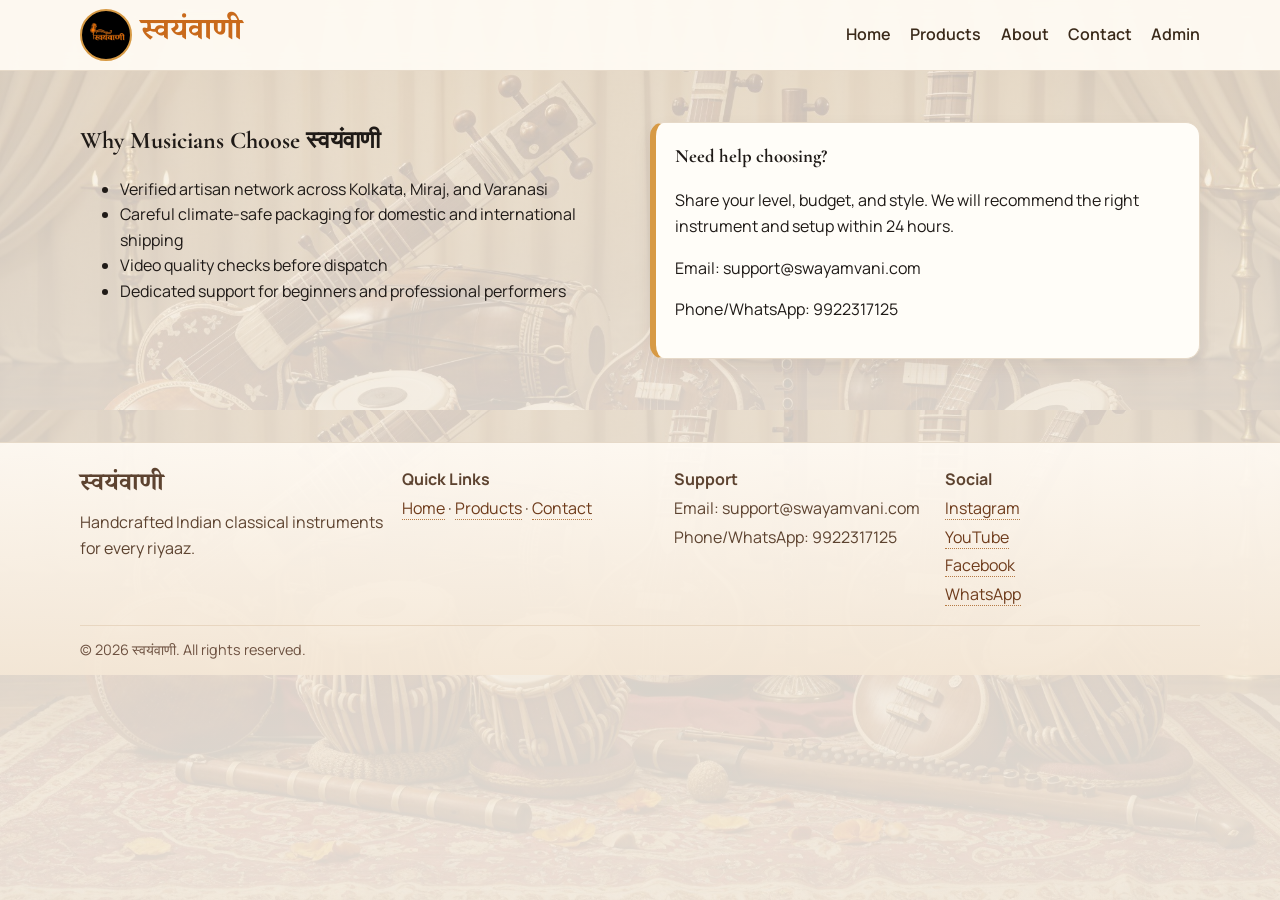
==== commit 9716a4ae: "sukhvaj21 images added" ====
--- a/about.html
+++ b/about.html
@@ -38,7 +38,7 @@
           <div class="about-note">
             <h3>Need help choosing?</h3>
             <p>Share your level, budget, and style. We will recommend the right instrument and setup within 24 hours.</p>
-            <p>Email: shindeashok944@gmail.com</p>
+            <p>Email: support@swayamvani.com</p>
             <p>Phone/WhatsApp: 9922317125</p>
           </div>
         </div>
@@ -57,7 +57,7 @@
         </div>
         <div>
           <p class="footer-title">Support</p>
-          <p>Email: shindeashok944@gmail.com</p>
+          <p>Email: support@swayamvani.com</p>
           <p>Phone/WhatsApp: 9922317125</p>
         </div>
         <div>
--- a/styles.css
+++ b/styles.css
@@ -1326,6 +1326,13 @@
 .form-status {
   min-height: 1.1rem;
 }
+.customer-auth-status {
+  margin: 0 0 0.65rem;
+  font-size: 0.95rem;
+  color: #a22300;
+  font-weight: 600;
+  text-align: left;
+}
 
 .cart-panel {
   position: fixed;
@@ -1340,6 +1347,14 @@
   flex-direction: column;
   transition: right 0.25s ease;
   z-index: 20; /* keep below sticky header (header z-index:30) */
+}
+
+.cart-alert {
+  color: #c26911;
+  font-weight: 700;
+  margin: 0;
+  padding: 0 1.1rem 0.35rem;
+  font-size: 0.95rem;
 }
 
 .cart-panel.open {
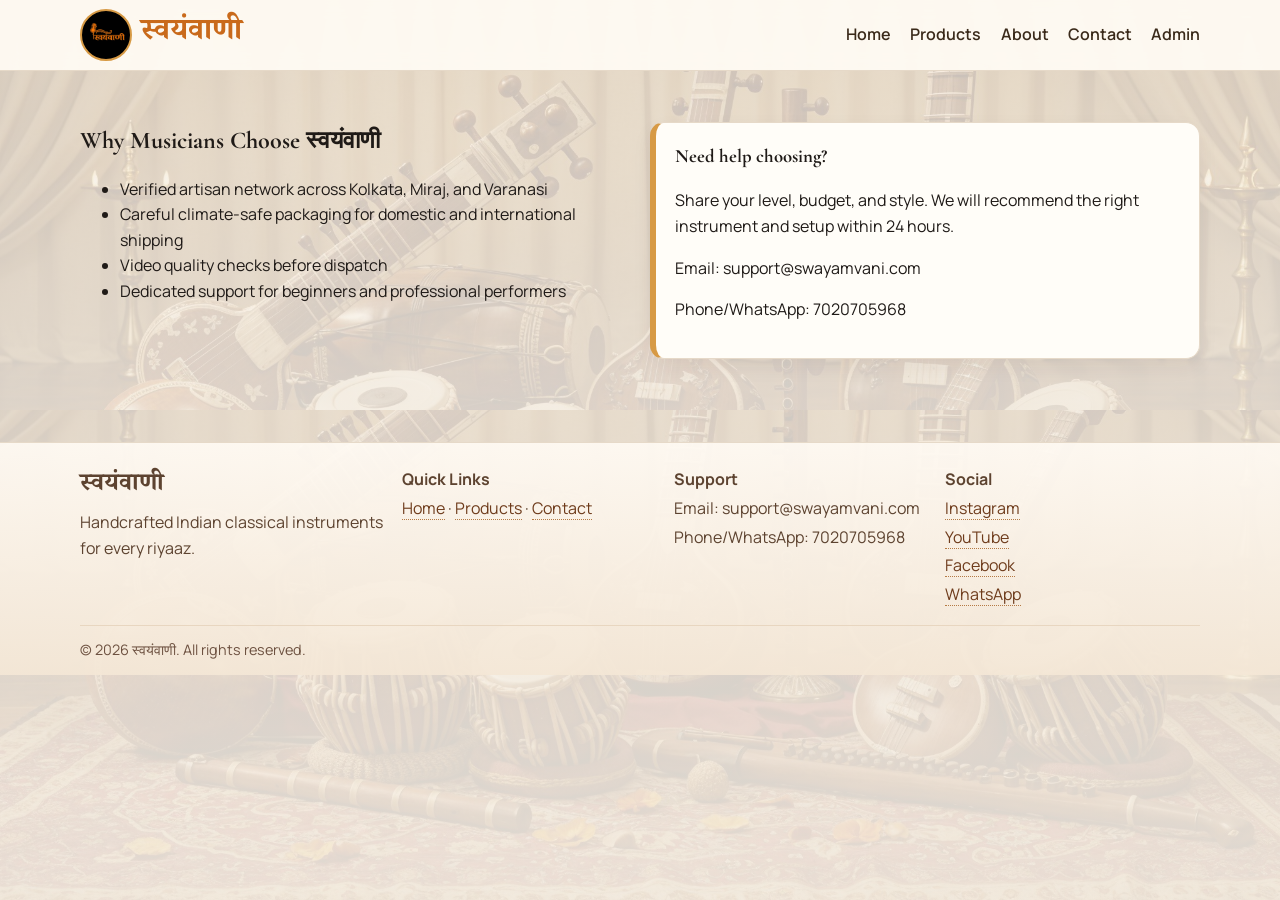
==== commit 74f94b7d: "mailer change added" ====
--- a/about.html
+++ b/about.html
@@ -39,7 +39,7 @@
             <h3>Need help choosing?</h3>
             <p>Share your level, budget, and style. We will recommend the right instrument and setup within 24 hours.</p>
             <p>Email: support@swayamvani.com</p>
-            <p>Phone/WhatsApp: 9922317125</p>
+            <p>Phone/WhatsApp: 7020705968</p>
           </div>
         </div>
       </section>
@@ -58,14 +58,14 @@
         <div>
           <p class="footer-title">Support</p>
           <p>Email: support@swayamvani.com</p>
-          <p>Phone/WhatsApp: 9922317125</p>
+          <p>Phone/WhatsApp: 7020705968</p>
         </div>
         <div>
           <p class="footer-title">Social</p>
-          <p><a href="https://instagram.com/swayamvani_instruments" target="_blank" rel="noopener noreferrer">Instagram</a></p>
-          <p><a href="https://youtube.com/@swayamvani" target="_blank" rel="noopener noreferrer">YouTube</a></p>
+          <p><a href="https://www.instagram.com/swayamvani_?igsh=MXJqZWg5bG50cnl1ZQ==" target="_blank" rel="noopener noreferrer">Instagram</a></p>
+          <p><a href="https://youtube.com/@swayamvaniiii" target="_blank" rel="noopener noreferrer">YouTube</a></p>
           <p><a href="https://facebook.com/swayamvani" target="_blank" rel="noopener noreferrer">Facebook</a></p>
-          <p><a href="https://wa.me/919922317125" target="_blank" rel="noopener noreferrer">WhatsApp</a></p>
+          <p><a href="https://wa.me/917020705968" target="_blank" rel="noopener noreferrer">WhatsApp</a></p>
         </div>
       </div>
       <div class="container footer-bottom">© 2026 स्वयंवाणी. All rights reserved.</div>
--- a/styles.css
+++ b/styles.css
@@ -796,12 +796,14 @@
 }
 
 .orders-modal-card {
-  width: min(820px, 100%);
+  width: min(520px, 95%);
   background: #fffaf3;
   border: 1px solid rgba(140, 96, 52, 0.18);
   border-radius: 18px;
   padding: 1.1rem;
   box-shadow: 0 16px 40px rgba(52, 26, 12, 0.16);
+  max-height: 75vh;
+  overflow: hidden;
 }
 
 .orders-head {
@@ -824,6 +826,9 @@
 .orders-list {
   display: grid;
   gap: 0.75rem;
+  max-height: 60vh;
+  overflow-y: auto;
+  padding-right: 0.3rem;
 }
 
 .order-card {
@@ -1140,6 +1145,170 @@
   padding-bottom: 0.25rem;
 }
 
+.modal-thumbs .modal-thumb {
+  flex: 0 0 auto;
+  border: 1px solid #dcd1c5;
+  border-radius: 8px;
+  padding: 0;
+  background: #fff;
+  width: 58px;
+  height: 58px;
+  display: flex;
+  align-items: center;
+  justify-content: center;
+  transition: border-color 0.2s ease, transform 0.2s ease, box-shadow 0.2s ease;
+}
+
+.modal-thumbs .modal-thumb.active {
+  border-color: #8a6a39;
+  box-shadow: 0 2px 6px rgba(0, 0, 0, 0.12);
+}
+
+.modal-thumbs .modal-thumb img {
+  width: 100%;
+  height: 100%;
+  object-fit: cover;
+  border-radius: 6px;
+}
+
+.modal-thumbs .modal-thumb:hover {
+  border-color: #b77f3d;
+  transform: translateY(-2px);
+  box-shadow: 0 6px 12px rgba(0, 0, 0, 0.15);
+}
+
+.modal-main {
+  position: relative;
+  background: #fffdf9;
+  border-radius: 12px;
+  border: 1px solid #e2d3c2;
+  overflow: hidden;
+  min-height: 360px;
+  display: flex;
+  align-items: center;
+  justify-content: center;
+}
+
+.modal-maker-overlay {
+  position: absolute;
+  inset: 0;
+  display: flex;
+  align-items: flex-end;
+  justify-content: center;
+  padding: 0.5rem;
+  background: linear-gradient(180deg, rgba(19, 11, 6, 0) 35%, rgba(19, 11, 6, 0.8));
+  opacity: 0;
+  pointer-events: none;
+  transition: opacity 0.25s ease;
+}
+
+.modal-main:hover .modal-maker-overlay,
+.modal-main:focus-within .modal-maker-overlay {
+  opacity: 1;
+}
+
+.modal-maker-cta {
+  pointer-events: auto;
+  border: none;
+  background: rgba(255, 255, 255, 0.92);
+  color: #2b1a12;
+  border-radius: 999px;
+  padding: 0.35rem 1rem;
+  font-weight: 600;
+  display: inline-flex;
+  align-items: center;
+  gap: 0.4rem;
+  cursor: pointer;
+}
+
+.modal-maker-cta:focus-visible {
+  outline: 2px solid #b47b35;
+  outline-offset: 2px;
+}
+
+.modal-maker-icon {
+  font-size: 0.95rem;
+}
+
+.modal-main img {
+  width: 100%;
+  height: auto;
+  transition: transform 0.15s ease;
+  transform-origin: center center;
+  cursor: grab;
+}
+
+.modal-main img:active {
+  cursor: grabbing;
+}
+
+.modal-nav {
+  position: absolute;
+  top: 50%;
+  transform: translateY(-50%);
+  border: none;
+  background: rgba(255, 255, 255, 0.9);
+  color: #2b1a12;
+  font-size: 1.8rem;
+  line-height: 1;
+  padding: 0.25rem 0.75rem;
+  border-radius: 999px;
+  box-shadow: 0 3px 10px rgba(0, 0, 0, 0.15);
+  cursor: pointer;
+}
+
+.modal-nav:hover {
+  background: #fff;
+}
+
+.modal-nav-prev {
+  left: 0.75rem;
+}
+
+.modal-nav-next {
+  right: 0.75rem;
+}
+
+.modal-zoom-controls {
+  position: absolute;
+  bottom: 0.65rem;
+  right: 0.65rem;
+  display: flex;
+  gap: 0.35rem;
+  background: rgba(255, 255, 255, 0.92);
+  border-radius: 999px;
+  padding: 0.25rem 0.4rem;
+  box-shadow: 0 3px 8px rgba(0, 0, 0, 0.15);
+}
+
+.modal-zoom-btn {
+  border: none;
+  background: transparent;
+  font-weight: 700;
+  color: #372714;
+  cursor: pointer;
+  padding: 0 0.45rem;
+  font-size: 1rem;
+  border-radius: 999px;
+}
+
+.modal-zoom-btn:focus-visible {
+  outline: 2px solid #7b5a33;
+}
+
+.modal-zoom-btn:hover {
+  color: #8a6a39;
+}
+
+.modal-gallery .modal-thumbs::-webkit-scrollbar {
+  height: 6px;
+}
+
+.modal-gallery .modal-thumbs::-webkit-scrollbar-thumb {
+  background: #a98e73;
+  border-radius: 999px;
+}
+
 .modal-thumb {
   border: 1px solid #e4d6c6;
   border-radius: 10px;
@@ -1168,6 +1337,26 @@
 .modal-details {
   display: grid;
   gap: 0.5rem;
+  background: radial-gradient(circle at top right, rgba(255, 204, 153, 0.25), rgba(255, 255, 255, 0.95));
+  border: 1px solid rgba(255, 204, 153, 0.6);
+  border-radius: 14px;
+  padding: 0.9rem 1rem 1rem;
+  box-shadow: 0 15px 40px rgba(15, 8, 4, 0.2);
+  position: relative;
+  overflow: hidden;
+}
+
+.modal-details::after {
+  content: "";
+  position: absolute;
+  inset: 0;
+  background: radial-gradient(circle at 20% 20%, rgba(255, 255, 255, 0.55), transparent 55%);
+  pointer-events: none;
+  opacity: 0.9;
+}
+
+.modal-details > * {
+  position: relative;
 }
 
 .modal-price {
@@ -1191,7 +1380,22 @@
 .modal-desc {
   margin: 0;
   color: #5a3a21;
-  line-height: 1.5;
+  line-height: 1.6;
+  font-size: 0.95rem;
+  letter-spacing: 0.01em;
+  font-style: italic;
+  text-shadow: 0 2px 4px rgba(255, 255, 255, 0.6);
+  display: block;
+}
+
+.modal-desc::before {
+  content: "Crafting note";
+  display: block;
+  font-size: 0.75rem;
+  text-transform: uppercase;
+  letter-spacing: 0.2em;
+  color: #b07b36;
+  margin-bottom: 0.25rem;
 }
 
 .product-modal-actions {
